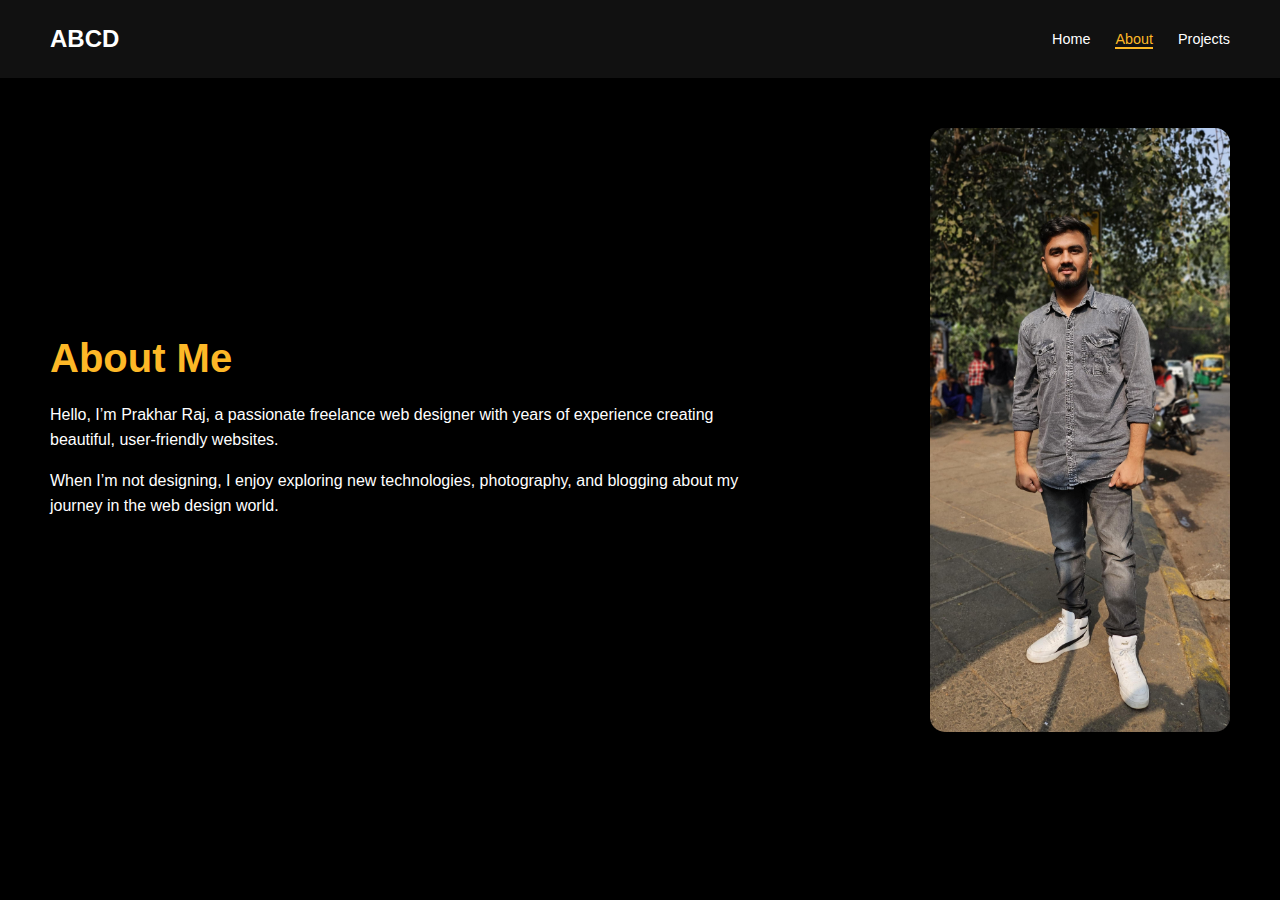
==== about.html @ 606011c0 "portfolio at web d lab" ====
<!DOCTYPE html>
<html lang="en">
<head>
    <meta charset="UTF-8">
    <meta name="viewport" content="width=device-width, initial-scale=1.0">
    <title>About - Prakhar Raj</title>
    <link rel="stylesheet" href="styles.css">
</head>
<body>
    <header>
        <div class="logo">ABCD</div>
        <nav>
            <ul>
                <li><a href="index1.html">Home</a></li>
                <li><a href="#" class="active">About</a></li>
                <li><a href="projects.html">Projects</a></li>
            </ul>
        </nav>
    </header>
    <section class="about">
        <div class="about-content">
            <h1>About Me</h1>
            <p>
                Hello, I’m Prakhar Raj, a passionate freelance web designer with years of experience creating beautiful, user-friendly websites. 
            </p>
            <p>
                When I’m not designing, I enjoy exploring new technologies, photography, and blogging about my journey in the web design world.
            </p>
        </div>
        <div class="about-image">
            <img src="WhatsApp Image 2024-12-20 at 02.38.31_b03af641.jpg" alt="About Prakhar">
        </div>
    </section>
</body>
</html>
---- styles.css ----
/* General Reset */
* {
    margin: 0;
    padding: 0;
    box-sizing: border-box;
    font-family: 'Poppins', sans-serif;
}

/* Global Styles */
body {
    background-color: #000;
    color: #fff;
    line-height: 1.6;
}

/* Header */
header {
    display: flex;
    justify-content: space-between;
    align-items: center;
    padding: 20px 50px;
    background-color: #111;
}

.logo {
    font-size: 1.5rem;
    font-weight: bold;
    color: #fff;
}

nav ul {
    list-style: none;
    display: flex;
    gap: 25px;
}

nav a {
    text-decoration: none;
    color: #fff;
    font-size: 0.9rem;
    transition: color 0.3s ease, border-bottom 0.3s ease;
}

nav a:hover,
nav a.active {
    color: #fdb827;
    border-bottom: 2px solid #fdb827;
}

/* Hero Section */
.hero {
    display: flex;
    justify-content: space-between;
    align-items: center;
    padding: 50px;
    height: 90vh;
}

.hero-content {
    max-width: 50%;
}

.greeting {
    font-size: 0.8rem;
    color: #fdb827;
    letter-spacing: 2px;
    margin-bottom: 10px;
}

h1 {
    font-size: 3.5rem;
    font-weight: bold;
    line-height: 1.2;
    margin-bottom: 10px;
}

h1 .highlight {
    color: #fdb827;
}

h2 {
    font-size: 1.5rem;
    margin-bottom: 30px;
    font-weight: 400;
}

.cta-buttons {
    display: flex;
    gap: 15px;
}

.btn {
    display: inline-block;
    padding: 10px 20px;
    border: none;
    border-radius: 25px;
    font-size: 1rem;
    text-decoration: none;
    color: #000;
    background-color: #fdb827;
    font-weight: bold;
    transition: background 0.3s;
}

.btn.works-btn {
    background-color: transparent;
    border: 2px solid #fff;
    color: #fff;
}

.btn:hover {
    background-color: #fff;
    color: #000;
}

.hero-image img {
    max-height: 500px;
    max-width: 400px;
    border-radius: 10px;
}

/* About Section */
.about {
    display: flex;
    align-items: center;
    justify-content: space-between;
    padding: 50px;
    gap: 20px;
}

.about-content {
    max-width: 60%;
}

.about h1 {
    font-size: 2.5rem;
    margin-bottom: 20px;
    color: #fdb827;
}

.about p {
    margin-bottom: 15px;
}

.about-image img {
    max-width: 300px;
    border-radius: 15px;
    box-shadow: 0 4px 6px rgba(0, 0, 0, 0.5);
}

/* Projects Section */
.projects {
    padding: 50px;
    text-align: center;
}

.projects h1 {
    font-size: 2.5rem;
    margin-bottom: 20px;
    color: #fdb827;
}

.project-list {
    display: flex;
    gap: 20px;
    justify-content: center;
    flex-wrap: wrap;
}

.project {
    background-color: #111;
    border-radius: 10px;
    overflow: hidden;
    text-align: left;
    width: 300px;
    padding: 20px;
    box-shadow: 0 4px 6px rgba(0, 0, 0, 0.5);
    transition: transform 0.3s ease;
}

.project:hover {
    transform: scale(1.05);
}

.project img {
    width: 100%;
    border-radius: 5px;
    margin-bottom: 15px;
}

.project h2 {
    font-size: 1.2rem;
    margin-bottom: 10px;
    color: #fdb827;
}

.project p {
    font-size: 0.9rem;
    color: #ccc;
}

/* Footer */
footer {
    text-align: center;
    padding: 10px;
    background-color: #111;
    color: #fff;
    margin-top: 30px;
}
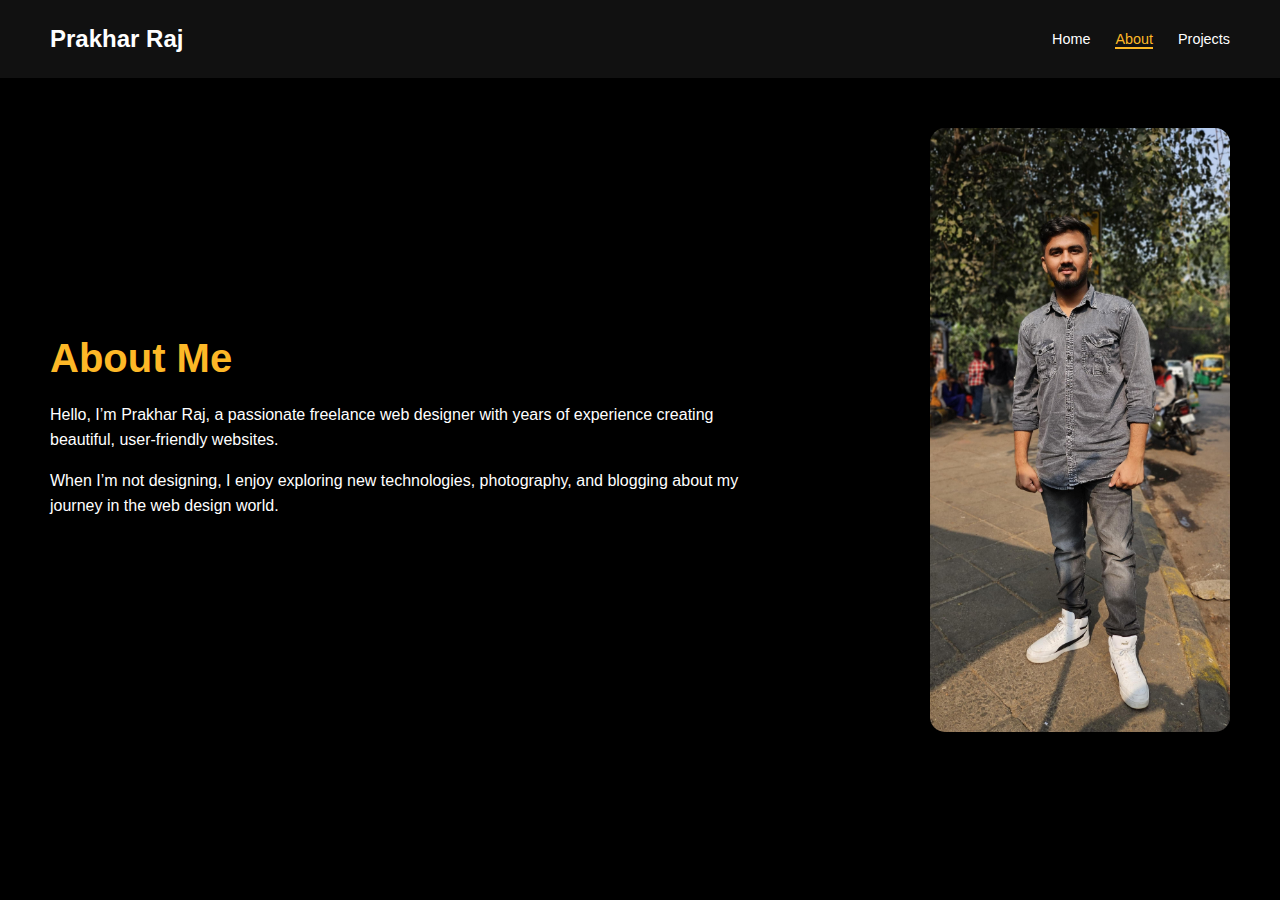
==== commit c365b119: "updated" ====
--- a/about.html
+++ b/about.html
@@ -8,7 +8,7 @@
 </head>
 <body>
     <header>
-        <div class="logo">ABCD</div>
+        <div class="logo">Prakhar Raj</div>
         <nav>
             <ul>
                 <li><a href="index1.html">Home</a></li>
